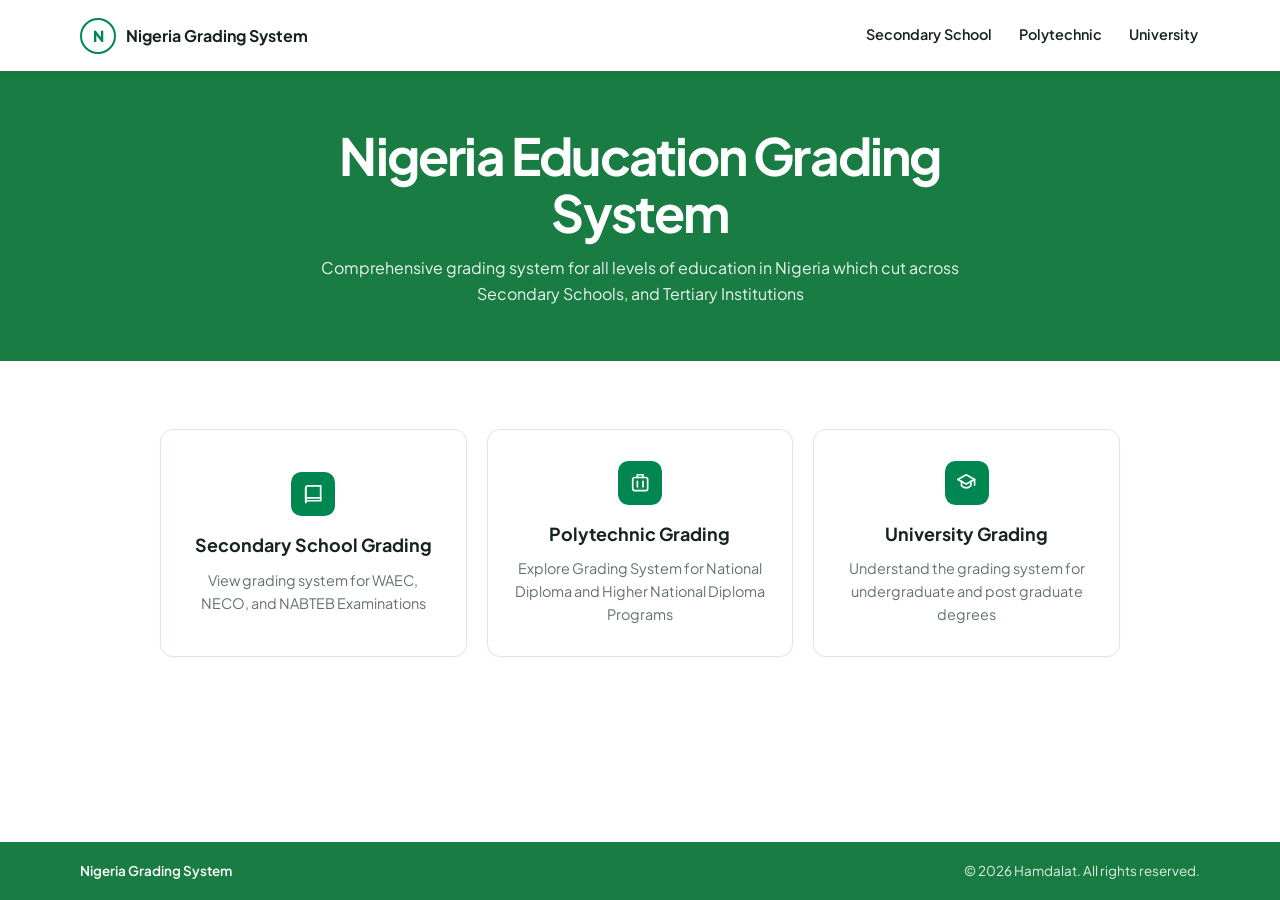
==== index.html @ 52fcf4c8 "Add HTML structure and JavaScript functionality for grading system across all education levels" ====
<!DOCTYPE html>
<html lang="en">
<head>
  <meta charset="UTF-8">
  <meta name="viewport" content="width=device-width, initial-scale=1.0">
  <title>Nigeria Grading System</title>
  <link rel="stylesheet" href="style.css">
</head>
<body data-page="home">
  <nav class="py-3 border border-danger">
    <div class="container nav-parent d-flex  justify-content-between">
      <div class="nav-text">
        <h2></h2>
        <p class="fw-semibold fs-5">Nigeria Grading System</p>
      </div>
      <div class="nav-links d-flex gap-4">
        <a class="text-decoration-none text-black fw-medium" href="secondary.html">Secondary School</a>
        <a class="text-decoration-none text-black fw-medium" href="poly.html">Polytechnic</a>
        <a class="text-decoration-none text-black fw-medium" href="university.html">University</a>
      </div>
    </div>
  </nav>
  
  <main class="border border-success">
    <div class="container text-center">
      <h1>Nigeria Education Grading System</h1>
      <p>
        Comprehensive grading system for all levels of education in Nigeria which cut across Secondary Schools, and Tertiary Institutions
      </p>
    </div>
  </main>

  <section class="border border-warning">
    <div class="container">
      <div class="border border-info d-flex justify-content-between">
      <a href="secondary.html" class="text-decoration-none text-black">
        <div class="border border-danger">
        <span class="card-icon" aria-hidden="true">
          <svg viewBox="0 0 24 24"><path d="M4 5.5A2.5 2.5 0 0 1 6.5 3H20v16H6.5A2.5 2.5 0 0 0 4 21z"></path><path d="M4 5.5v13A2.5 2.5 0 0 1 6.5 16H20"></path></svg>
        </span>
        <p>Secondary School Grading</p>
        <p>View grading system for WAEC, NECO, and NABTEB Examinations</p>
      </div>
      </a>
      <a href="poly.html" class="text-decoration-none text-black">
        <div class="border border-success">
        <span class="card-icon" aria-hidden="true">
          <svg viewBox="0 0 24 24"><rect x="4" y="7" width="16" height="14" rx="2"></rect><path d="M9 7V4h6v3M9 11v6M15 11v6"></path></svg>
        </span>
        <p>Polytechnic Grading</p>
        <p>Explore Grading System for National Diploma and Higher National Diploma Programs</p>
      </div>
      </a>
      <a href="university.html" class="text-decoration-none text-black">
        <div class="border border-warning">
        <span class="card-icon" aria-hidden="true">
          <svg viewBox="0 0 24 24"><path d="m3 9 9-5 9 5-9 5z"></path><path d="M7 11v5c3 2.5 7 2.5 10 0v-5M21 9v6"></path></svg>
        </span>
        <p>University Grading</p>
        <p>Understand the grading system for undergraduate and post graduate degrees</p>
      </div>
      </a>
    </div>
    </div>
  </section>

  <footer class="border border-success">
    <div class="container">
      <div class="footer-container d-flex justify-content-between">
        <div class="footer-text">
          <p>Nigeria Grading System</p>
        </div>
        <div class="footer-text">
          <p>© 2026 Hamdalat. All rights reserved.</p>
        </div>
      </div>
    </div>
  </footer>
  <script src="script.js"></script>
</body>
</html>
---- style.css ----
@import url('https://fonts.googleapis.com/css2?family=Plus+Jakarta+Sans:wght@400;500;600;700;800&display=swap');

:root {
  color-scheme: light;
  --green: #008751;
  --green-dark: #006b40;
  --green-light: #eaf6ef;
  --ink: #17231d;
  --muted: #64736a;
  --line: #dce8e1;
  --white: #fff;
}

* {
  box-sizing: border-box;
}

html {
  min-width: 320px;
  scroll-behavior: smooth;
}

body {
  min-height: 100vh;
  margin: 0;
  display: flex;
  flex-direction: column;
  background: #fff;
  color: var(--ink);
  font-family: "Plus Jakarta Sans", Arial, sans-serif;
  line-height: 1.6;
}

body[data-page="home"] > nav,
.site-header {
  width: 100%;
  padding: 1rem 1.5rem;
  background: var(--white);
  border: 0 !important;
  box-shadow: 0 1px 8px rgb(20 52 35 / 7%);
  position: relative;
  z-index: 1;
}

body[data-page="home"] > nav {
  padding: 1rem 1.5rem !important;
}

.nav-parent,
.site-header-inner {
  width: min(100%, 1120px);
  margin: 0 auto;
  display: flex;
  align-items: center;
  justify-content: space-between;
  gap: 1.5rem;
}

.nav-text,
.brand {
  display: flex;
  align-items: center;
  gap: 0.65rem;
  color: var(--ink);
  text-decoration: none;
  flex-shrink: 0;
}

.nav-text::before,
.brand-mark {
  content: "N";
  width: 2rem;
  height: 2rem;
  display: inline-grid;
  place-items: center;
  border: 2px solid var(--green);
  border-radius: 50%;
  color: var(--green);
  font-size: 0.95rem;
  font-weight: 800;
}

.nav-text h2 {
  display: none;
}

.nav-text p {
  margin: 0;
  font-size: 1rem;
  font-weight: 700;
}

.brand {
  font-weight: 700;
}

.nav-links {
  display: flex;
  align-items: center;
  justify-content: flex-end;
  flex-wrap: wrap;
  gap: 0.5rem 1.5rem;
}

.nav-links a {
  padding: 0.45rem 0.1rem;
  color: var(--ink) !important;
  font-size: 0.9rem;
  font-weight: 600;
  text-decoration: none;
  border-bottom: 2px solid transparent;
  transition: color 160ms ease, border-color 160ms ease;
}

.nav-links a:hover,
.nav-links a:focus-visible {
  color: var(--green) !important;
  border-bottom-color: var(--green);
}

body[data-page="secondary"] .nav-links a[href="secondary.html"],
body[data-page="poly"] .nav-links a[href="poly.html"],
body[data-page="university"] .nav-links a[href="university.html"] {
  color: var(--green) !important;
  border-bottom-color: var(--green);
}

body[data-page="home"] main {
  min-height: 290px;
  padding: 3.25rem 1.5rem;
  display: grid;
  place-items: center;
  border: 0 !important;
  background: #197c42;
  color: var(--white);
  text-align: center;
}

body[data-page="home"] main .container {
  max-width: 720px;
}

body[data-page="home"] main h1 {
  max-width: 620px;
  margin: 0 auto 0.85rem;
  font-size: clamp(2.2rem, 5vw, 3.2rem);
  font-weight: 700;
  letter-spacing: -0.035em;
  line-height: 1.12;
}

body[data-page="home"] main p {
  max-width: 650px;
  margin: 0 auto;
  color: rgb(255 255 255 / 92%);
  font-size: 1rem;
}

.page-hero {
  padding: 2.5rem 1.25rem;
  background: #197c42;
  color: var(--white);
  text-align: center;
}

.page-hero h1 {
  margin: 0;
  font-size: clamp(1.9rem, 4vw, 2.5rem);
  font-weight: 700;
  letter-spacing: -0.03em;
  line-height: 1.2;
}

.page-hero p {
  margin: 0.55rem 0 0;
  color: rgb(255 255 255 / 90%);
}

body:not([data-page="home"]) main {
  display: flex;
  flex: 1;
  flex-direction: column;
}

body[data-page="home"] section {
  flex: 1;
  padding: 4.25rem 1.5rem;
  border: 0 !important;
  background: #fff;
}

body[data-page="home"] section > .container {
  width: min(100%, 960px);
  margin: 0 auto;
}

body[data-page="home"] section .container > div {
  display: grid;
  grid-template-columns: repeat(3, minmax(0, 1fr));
  gap: 1.25rem;
  border: 0 !important;
}

body[data-page="home"] section .container > div > a {
  min-height: 228px;
  padding: 1.85rem 1.5rem;
  display: flex;
  align-items: stretch;
  color: var(--ink) !important;
  text-align: center;
  text-decoration: none;
  background: var(--white);
  border: 1px solid var(--line);
  border-radius: 0.8rem;
  box-shadow: 0 1px 2px rgb(12 57 32 / 3%);
  transition: border-color 180ms ease, box-shadow 180ms ease, transform 180ms ease;
}

body[data-page="home"] section .container > div > a:hover,
body[data-page="home"] section .container > div > a:focus-visible {
  border-color: var(--green);
  box-shadow: 0 12px 25px rgb(12 57 32 / 12%);
  transform: translateY(-3px);
}

body[data-page="home"] section .container > div > a > div {
  width: 100%;
  display: flex;
  flex-direction: column;
  align-items: center;
  justify-content: center;
  gap: 0.55rem;
  border: 0 !important;
}

.card-icon {
  width: 2.75rem;
  height: 2.75rem;
  margin-bottom: 0.4rem;
  display: grid;
  place-items: center;
  border-radius: 0.65rem;
  background: var(--green);
  color: var(--white);
}

.card-icon svg {
  width: 1.4rem;
  height: 1.4rem;
  fill: none;
  stroke: currentColor;
  stroke-linecap: round;
  stroke-linejoin: round;
  stroke-width: 1.8;
}

body[data-page="home"] section .container > div > a p:first-of-type {
  margin: 0;
  font-size: 1.12rem;
  font-weight: 700;
}

body[data-page="home"] section .container > div > a p:last-of-type {
  max-width: 250px;
  margin: 0;
  color: var(--muted);
  font-size: 0.9rem;
}

.grading-main {
  flex: 1;
  padding: clamp(2.5rem, 6vw, 4rem) 1.25rem;
  display: grid;
  place-items: center;
  background: #f5faf7;
}

.grading-card {
  width: min(100%, 560px);
  margin: 0 auto;
  padding: clamp(1.5rem, 5vw, 2.75rem);
  display: flex;
  flex-direction: column;
  gap: 1.15rem;
  background: var(--white);
  border: 1px solid #d5e8dc;
  border-radius: 1.15rem;
  box-shadow: 0 16px 40px rgb(24 75 46 / 10%);
}

.grading-intro {
  margin-bottom: 0.35rem;
  text-align: center;
}

.grading-intro h2 {
  margin: 0;
  color: var(--ink);
  font-size: clamp(1.35rem, 3vw, 1.65rem);
  font-weight: 700;
  letter-spacing: -0.025em;
  line-height: 1.3;
}

.grading-intro p {
  margin: 0.5rem 0 0;
  color: var(--muted);
  font-size: 0.95rem;
}

.grading-card > div:empty:not(#displayArea) {
  display: none;
}

.grading-card input {
  width: 100%;
  min-height: 3.75rem;
  padding: 0.9rem 1.1rem;
  color: var(--ink);
  background: #fcfefc;
  border: 1px solid #b8d9c5;
  border-radius: 0.7rem;
  font: inherit;
  transition: background-color 160ms ease, border-color 160ms ease, box-shadow 160ms ease;
}

.grading-card input::placeholder {
  color: #78877e;
}

.grading-card input:focus {
  outline: 0;
  border-color: var(--green);
  background: var(--white);
  box-shadow: 0 0 0 4px rgb(0 135 81 / 15%);
}

.grading-card button {
  width: 100%;
  min-height: 3.5rem;
  padding: 0.8rem 1.35rem;
  color: var(--white);
  background: var(--green);
  border: 0;
  border-radius: 0.7rem;
  cursor: pointer;
  font: inherit;
  font-weight: 700;
  transition: background-color 160ms ease, transform 160ms ease, box-shadow 160ms ease;
}

.grading-card button:hover {
  background: var(--green-dark);
  box-shadow: 0 5px 14px rgb(0 107 64 / 20%);
  transform: translateY(-1px);
}

.grading-card button:focus-visible {
  outline: 3px solid rgb(0 135 81 / 30%);
  outline-offset: 3px;
}

.grading-card button:active {
  background: #005b36;
  box-shadow: none;
  transform: translateY(1px);
}

#displayArea {
  min-height: 3.5rem;
  padding: 0.85rem 1rem;
  display: flex;
  align-items: center;
  color: var(--green-dark);
  background: #edf8f1;
  border: 1px solid #c5e5d1;
  border-radius: 0.7rem;
  font-weight: 600;
  font-size: 1.05rem;
}

#displayArea:empty {
  min-height: 0;
  padding: 0;
  border: 0;
  background: transparent;
}

#displayArea p {
  margin: 0;
}

body > footer,
.site-footer {
  width: 100%;
  margin-top: auto;
  padding: 1.15rem 1.5rem;
  color: var(--white);
  background: #197c42;
  border: 0 !important;
}

.footer-container,
.site-footer-inner {
  width: min(100%, 1120px);
  margin: 0 auto;
  display: flex;
  align-items: center;
  justify-content: space-between;
  gap: 1rem;
}

.footer-text p,
.site-footer p {
  margin: 0;
  font-size: 0.84rem;
}

.footer-text:first-child,
.site-footer p:first-child {
  font-weight: 600;
}

.site-footer p:last-child,
.footer-text:last-child {
  color: rgb(255 255 255 / 88%);
  text-align: right;
}

/* The landing page retains Bootstrap utility classes from its original markup. */
.border {
  border: 0 !important;
}

@media (max-width: 700px) {
  .nav-parent,
  .site-header-inner {
    align-items: flex-start;
    flex-direction: column;
    gap: 0.6rem;
  }

  .nav-links {
    width: 100%;
    justify-content: flex-start;
    gap: 0.35rem 1.1rem;
  }

  body[data-page="home"] > nav {
    padding: 0.85rem 1.1rem !important;
  }

  .site-header {
    padding: 0.85rem 1.1rem;
  }

  body[data-page="home"] main {
    min-height: 250px;
    padding: 3rem 1.2rem;
  }

  body[data-page="home"] section {
    padding: 2.5rem 1.1rem;
  }

  body[data-page="home"] section .container > div {
    grid-template-columns: 1fr;
  }

  body[data-page="home"] section .container > div > a {
    min-height: 200px;
  }
}

@media (max-width: 440px) {
  .nav-links {
    gap: 0.25rem 0.8rem;
  }

  .nav-links a {
    font-size: 0.82rem;
  }

  .footer-container,
  .site-footer-inner {
    align-items: flex-start;
    flex-direction: column;
    gap: 0.4rem;
  }

  .site-footer p:last-child,
  .footer-text:last-child {
    text-align: left;
  }

  .grading-main {
    padding: 2.25rem 1rem 3rem;
  }
}

@media (prefers-reduced-motion: reduce) {
  *,
  *::before,
  *::after {
    scroll-behavior: auto !important;
    transition-duration: 0.01ms !important;
    animation-duration: 0.01ms !important;
    animation-iteration-count: 1 !important;
  }
}
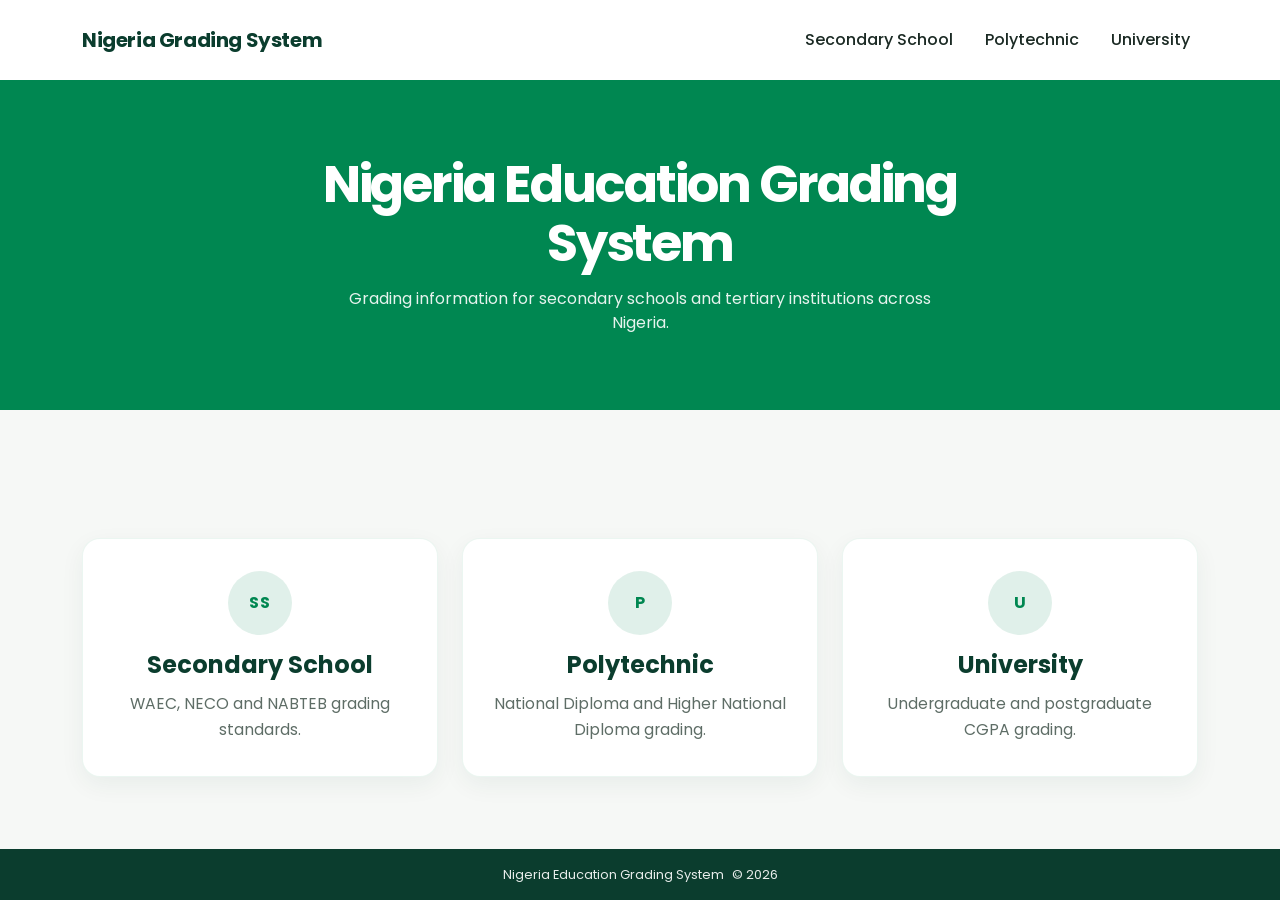
==== commit 2eeb4362: "Refactor HTML structure and styles for grading pages; integrate Bootstrap for responsive design and " ====
--- a/index.html
+++ b/index.html
@@ -1,81 +1,116 @@
-<!DOCTYPE html>
+<!doctype html>
 <html lang="en">
-<head>
-  <meta charset="UTF-8">
-  <meta name="viewport" content="width=device-width, initial-scale=1.0">
-  <title>Nigeria Grading System</title>
-  <link rel="stylesheet" href="style.css">
-</head>
-<body data-page="home">
-  <nav class="py-3 border border-danger">
-    <div class="container nav-parent d-flex  justify-content-between">
-      <div class="nav-text">
-        <h2></h2>
-        <p class="fw-semibold fs-5">Nigeria Grading System</p>
-      </div>
-      <div class="nav-links d-flex gap-4">
-        <a class="text-decoration-none text-black fw-medium" href="secondary.html">Secondary School</a>
-        <a class="text-decoration-none text-black fw-medium" href="poly.html">Polytechnic</a>
-        <a class="text-decoration-none text-black fw-medium" href="university.html">University</a>
-      </div>
+  <head>
+    <meta charset="utf-8" />
+    <meta name="viewport" content="width=device-width, initial-scale=1" />
+    <title>Nigeria Grading System</title>
+    <link
+      href="https://cdn.jsdelivr.net/npm/bootstrap@5.3.9/dist/css/bootstrap.min.css"
+      rel="stylesheet"
+      integrity="sha384-yEPZ7jP9S0QKiUQ0m3jjsO4ProIW7wvR9gXkI7JOGa2XVsw53Yke2bsdkBbjmmiX"
+      crossorigin="anonymous"
+    />
+    <link rel="stylesheet" href="style.css" />
+  </head>
+  <body>
+    <div class="page-shell">
+      <header class="site-header">
+        <div class="container">
+          <nav class="navbar navbar-expand-lg bg-white px-0">
+            <a class="navbar-brand fw-bold" href="index.html"
+              >Nigeria Grading System</a
+            >
+            <button
+              class="navbar-toggler border-0"
+              type="button"
+              data-bs-toggle="collapse"
+              data-bs-target="#navbarNavAltMarkup"
+              aria-controls="navbarNavAltMarkup"
+              aria-expanded="false"
+              aria-label="Toggle navigation"
+            >
+              <span class="navbar-toggler-icon"></span>
+            </button>
+            <div class="collapse navbar-collapse" id="navbarNavAltMarkup">
+              <div class="navbar-nav ms-auto align-items-lg-center gap-lg-3">
+                <a class="nav-link text-dark fw-medium" href="secondary.html"
+                  >Secondary School</a
+                >
+                <a class="nav-link text-dark fw-medium" href="poly.html"
+                  >Polytechnic</a
+                >
+                <a class="nav-link text-dark fw-medium" href="university.html"
+                  >University</a
+                >
+              </div>
+            </div>
+          </nav>
+        </div>
+      </header>
+
+      <main class="hero-section">
+        <div class="container">
+          <div class="hero-content mx-auto text-center">
+            <h1>Nigeria Education Grading System</h1>
+            <p>
+              Grading information for secondary schools and tertiary
+              institutions across Nigeria.
+            </p>
+          </div>
+        </div>
+      </main>
+
+      <section class="cards-section">
+        <div class="container">
+          <div class="row g-4">
+            <div class="col-12 col-md-4">
+              <a class="card-link" href="secondary.html">
+                <div class="grade-card">
+                  <div class="card-icon">SS</div>
+                  <h3>Secondary School</h3>
+                  <p>WAEC, NECO and NABTEB grading standards.</p>
+                </div>
+              </a>
+            </div>
+
+            <div class="col-12 col-md-4">
+              <a class="card-link" href="poly.html">
+                <div class="grade-card">
+                  <div class="card-icon">P</div>
+                  <h3>Polytechnic</h3>
+                  <p>National Diploma and Higher National Diploma grading.</p>
+                </div>
+              </a>
+            </div>
+
+            <div class="col-12 col-md-4">
+              <a class="card-link" href="university.html">
+                <div class="grade-card">
+                  <div class="card-icon">U</div>
+                  <h3>University</h3>
+                  <p>Undergraduate and postgraduate CGPA grading.</p>
+                </div>
+              </a>
+            </div>
+          </div>
+        </div>
+      </section>
+
+      <footer class="site-footer">
+        <div class="container">
+          <p>Nigeria Education Grading System</p>
+          <p>© <span id="year"></span></p>
+        </div>
+      </footer>
     </div>
-  </nav>
-  
-  <main class="border border-success">
-    <div class="container text-center">
-      <h1>Nigeria Education Grading System</h1>
-      <p>
-        Comprehensive grading system for all levels of education in Nigeria which cut across Secondary Schools, and Tertiary Institutions
-      </p>
-    </div>
-  </main>
-
-  <section class="border border-warning">
-    <div class="container">
-      <div class="border border-info d-flex justify-content-between">
-      <a href="secondary.html" class="text-decoration-none text-black">
-        <div class="border border-danger">
-        <span class="card-icon" aria-hidden="true">
-          <svg viewBox="0 0 24 24"><path d="M4 5.5A2.5 2.5 0 0 1 6.5 3H20v16H6.5A2.5 2.5 0 0 0 4 21z"></path><path d="M4 5.5v13A2.5 2.5 0 0 1 6.5 16H20"></path></svg>
-        </span>
-        <p>Secondary School Grading</p>
-        <p>View grading system for WAEC, NECO, and NABTEB Examinations</p>
-      </div>
-      </a>
-      <a href="poly.html" class="text-decoration-none text-black">
-        <div class="border border-success">
-        <span class="card-icon" aria-hidden="true">
-          <svg viewBox="0 0 24 24"><rect x="4" y="7" width="16" height="14" rx="2"></rect><path d="M9 7V4h6v3M9 11v6M15 11v6"></path></svg>
-        </span>
-        <p>Polytechnic Grading</p>
-        <p>Explore Grading System for National Diploma and Higher National Diploma Programs</p>
-      </div>
-      </a>
-      <a href="university.html" class="text-decoration-none text-black">
-        <div class="border border-warning">
-        <span class="card-icon" aria-hidden="true">
-          <svg viewBox="0 0 24 24"><path d="m3 9 9-5 9 5-9 5z"></path><path d="M7 11v5c3 2.5 7 2.5 10 0v-5M21 9v6"></path></svg>
-        </span>
-        <p>University Grading</p>
-        <p>Understand the grading system for undergraduate and post graduate degrees</p>
-      </div>
-      </a>
-    </div>
-    </div>
-  </section>
-
-  <footer class="border border-success">
-    <div class="container">
-      <div class="footer-container d-flex justify-content-between">
-        <div class="footer-text">
-          <p>Nigeria Grading System</p>
-        </div>
-        <div class="footer-text">
-          <p>© 2026 Hamdalat. All rights reserved.</p>
-        </div>
-      </div>
-    </div>
-  </footer>
+  </body>
+  <script
+    src="https://cdn.jsdelivr.net/npm/bootstrap@5.3.9/dist/js/bootstrap.bundle.min.js"
+    integrity="sha384-WyOxWvTyr1QaMPfiPJSv76iReVthorl5uWlFtZPyK0IEB0hGzo9y5Bp9mYanr8Bu"
+    crossorigin="anonymous"
+  ></script>
+  <script>
+    document.getElementById("year").textContent = new Date().getFullYear();
+  </script>
   <script src="script.js"></script>
-</body>
-</html>+</html>
--- a/style.css
+++ b/style.css
@@ -1,510 +1,372 @@
-@import url('https://fonts.googleapis.com/css2?family=Plus+Jakarta+Sans:wght@400;500;600;700;800&display=swap');
+@import url("https://fonts.googleapis.com/css2?family=Poppins:wght@400;500;600;700;800&display=swap");
 
 :root {
-  color-scheme: light;
   --green: #008751;
-  --green-dark: #006b40;
-  --green-light: #eaf6ef;
-  --ink: #17231d;
-  --muted: #64736a;
-  --line: #dce8e1;
-  --white: #fff;
+  --green-dark: #0b3d2e;
+  --bg: #f6f8f6;
+  --card: #ffffff;
+  --text: #1b2a24;
+  --muted: #5e6d66;
 }
 
 * {
   box-sizing: border-box;
 }
 
-html {
-  min-width: 320px;
-  scroll-behavior: smooth;
-}
-
+html,
 body {
+  min-height: 100%;
+  height: 100%;
+}
+
+body {
+  margin: 0;
+  font-family: "Poppins", sans-serif;
+  background: var(--bg);
+  color: var(--text);
+  display: flex;
+  flex-direction: column;
+}
+
+img {
+  max-width: 100%;
+}
+
+.site-header {
+  background: #fff;
+  box-shadow: 0 2px 12px rgba(11, 61, 46, 0.06);
+}
+
+.navbar {
+  min-height: 80px;
+}
+
+.navbar-brand {
+  color: var(--green-dark) !important;
+  letter-spacing: -0.02em;
+}
+
+.nav-link {
+  color: var(--text) !important;
+  font-weight: 500;
+  transition: color 0.2s ease;
+}
+
+.nav-link:hover,
+.nav-link:focus {
+  color: var(--green) !important;
+}
+
+.navbar-toggler {
+  box-shadow: none;
+}
+
+.page-shell {
   min-height: 100vh;
-  margin: 0;
-  display: flex;
-  flex-direction: column;
+  display: flex;
+  flex-direction: column;
+}
+
+.page-main {
+  background: var(--bg);
+  display: flex;
+  align-items: center;
+  justify-content: center;
+  flex: 1;
+  padding: 3rem 0 3.5rem;
+}
+
+.page-main .container {
+  display: flex;
+  flex-direction: column;
+  align-items: center;
+  justify-content: center;
+  gap: 2rem;
+}
+
+.page-intro {
+  max-width: 700px;
+  text-align: center;
+  color: var(--green-dark);
+}
+
+.page-intro h1 {
+  margin: 0;
+  font-size: clamp(2rem, 4vw, 3rem);
+  letter-spacing: -0.04em;
+  font-weight: 700;
+  line-height: 1.2;
+}
+
+.page-intro p {
+  margin: 0.8rem 0 0;
+  color: var(--muted);
+  font-size: 0.98rem;
+}
+
+.calculator-card {
+  width: min(100%, 560px);
   background: #fff;
-  color: var(--ink);
-  font-family: "Plus Jakarta Sans", Arial, sans-serif;
-  line-height: 1.6;
-}
-
-body[data-page="home"] > nav,
-.site-header {
+  border: 1px solid rgba(0, 135, 81, 0.1);
+  border-radius: 20px;
+  box-shadow: 0 12px 28px rgba(11, 61, 46, 0.08);
+}
+
+.calculator-inner {
+  padding: 2rem 1.5rem;
+  display: flex;
+  flex-direction: column;
+  gap: 1rem;
+}
+
+.calculator-inner #input {
   width: 100%;
-  padding: 1rem 1.5rem;
-  background: var(--white);
-  border: 0 !important;
-  box-shadow: 0 1px 8px rgb(20 52 35 / 7%);
-  position: relative;
-  z-index: 1;
-}
-
-body[data-page="home"] > nav {
-  padding: 1rem 1.5rem !important;
-}
-
-.nav-parent,
-.site-header-inner {
-  width: min(100%, 1120px);
-  margin: 0 auto;
-  display: flex;
-  align-items: center;
-  justify-content: space-between;
-  gap: 1.5rem;
-}
-
-.nav-text,
-.brand {
-  display: flex;
-  align-items: center;
-  gap: 0.65rem;
-  color: var(--ink);
+  min-height: 52px;
+  padding: 0.8rem 1rem;
+  border: 1px solid rgba(0, 135, 81, 0.2);
+  border-radius: 12px;
+  background: #f9fbfa;
+  font-size: 1rem;
+  color: var(--text);
+}
+
+.calculator-inner #input:focus {
+  outline: 2px solid rgba(0, 135, 81, 0.2);
+  border-color: var(--green);
+}
+
+.calculator-inner button {
+  width: 100%;
+  min-height: 52px;
+  border: none;
+  border-radius: 12px;
+  background: var(--green);
+  color: #fff;
+  font-weight: 600;
+}
+
+.calculator-inner button:hover {
+  background: #007546;
+}
+
+.calculator-inner #displayArea {
+  min-height: 60px;
+  padding: 0.9rem 1rem;
+  border-radius: 12px;
+  background: rgba(0, 135, 81, 0.06);
+  color: var(--green-dark);
+  font-weight: 600;
+  display: flex;
+  align-items: center;
+}
+
+.page-shell {
+  display: flex;
+  flex-direction: column;
+  min-height: 100vh;
+}
+
+.hero-section {
+  background: var(--green);
+  color: #fff;
+  display: flex;
+  align-items: center;
+  justify-content: center;
+  flex: 1;
+}
+
+.hero-content {
+  max-width: 720px;
+}
+
+.hero-content h1 {
+  margin: 0;
+  font-size: clamp(2.2rem, 4vw, 3.5rem);
+  font-weight: 700;
+  letter-spacing: -0.04em;
+  line-height: 1.15;
+}
+
+.hero-content p {
+  margin: 0.9rem auto 0;
+  max-width: 620px;
+  color: rgba(255, 255, 255, 0.9);
+  font-size: 1rem;
+}
+
+.cards-section {
+  padding: 8rem 0 4.5rem;
+  display: flex;
+  align-items: center;
+  justify-content: center;
+}
+
+.card-link {
+  display: block;
+  height: 100%;
   text-decoration: none;
-  flex-shrink: 0;
-}
-
-.nav-text::before,
-.brand-mark {
-  content: "N";
-  width: 2rem;
-  height: 2rem;
-  display: inline-grid;
-  place-items: center;
-  border: 2px solid var(--green);
-  border-radius: 50%;
-  color: var(--green);
-  font-size: 0.95rem;
-  font-weight: 800;
-}
-
-.nav-text h2 {
-  display: none;
-}
-
-.nav-text p {
-  margin: 0;
-  font-size: 1rem;
-  font-weight: 700;
-}
-
-.brand {
-  font-weight: 700;
-}
-
-.nav-links {
-  display: flex;
-  align-items: center;
-  justify-content: flex-end;
-  flex-wrap: wrap;
-  gap: 0.5rem 1.5rem;
-}
-
-.nav-links a {
-  padding: 0.45rem 0.1rem;
-  color: var(--ink) !important;
-  font-size: 0.9rem;
-  font-weight: 600;
-  text-decoration: none;
-  border-bottom: 2px solid transparent;
-  transition: color 160ms ease, border-color 160ms ease;
-}
-
-.nav-links a:hover,
-.nav-links a:focus-visible {
-  color: var(--green) !important;
-  border-bottom-color: var(--green);
-}
-
-body[data-page="secondary"] .nav-links a[href="secondary.html"],
-body[data-page="poly"] .nav-links a[href="poly.html"],
-body[data-page="university"] .nav-links a[href="university.html"] {
-  color: var(--green) !important;
-  border-bottom-color: var(--green);
-}
-
-body[data-page="home"] main {
-  min-height: 290px;
-  padding: 3.25rem 1.5rem;
+  color: inherit;
+}
+
+.grade-card {
+  height: 100%;
+  padding: 2rem 1.5rem;
+  background: var(--card);
+  border: 1px solid rgba(0, 135, 81, 0.08);
+  border-radius: 18px;
+  box-shadow: 0 8px 24px rgba(11, 61, 46, 0.06);
+  text-align: center;
+  transition:
+    transform 0.2s ease,
+    box-shadow 0.2s ease,
+    border-color 0.2s ease;
+}
+
+.grade-card:hover,
+.grade-card:focus {
+  transform: translateY(-4px);
+  border-color: rgba(0, 135, 81, 0.35);
+  box-shadow: 0 14px 30px rgba(11, 61, 46, 0.09);
+}
+
+.card-icon {
+  width: 64px;
+  height: 64px;
+  margin: 0 auto 1rem;
   display: grid;
   place-items: center;
-  border: 0 !important;
-  background: #197c42;
-  color: var(--white);
+  border-radius: 50%;
+  background: rgba(0, 135, 81, 0.12);
+  color: var(--green);
+  font-weight: 700;
+  letter-spacing: 0.05em;
+}
+
+.grade-card h3 {
+  margin: 0 0 0.7rem;
+  color: var(--green-dark);
+  font-size: 1.5rem;
+  font-weight: 700;
+}
+
+.grade-card p {
+  margin: 0;
+  color: var(--muted);
+  font-size: 0.98rem;
+  line-height: 1.7;
+}
+
+.site-footer {
+  background: var(--green-dark);
+  color: rgba(255, 255, 255, 0.9);
+  padding: 1rem 0;
+  margin-top: auto;
+}
+
+.site-footer .container {
+  display: flex;
+  align-items: center;
+  justify-content: center;
+  gap: 0.5rem;
+  flex-wrap: wrap;
   text-align: center;
 }
 
-body[data-page="home"] main .container {
-  max-width: 720px;
-}
-
-body[data-page="home"] main h1 {
-  max-width: 620px;
-  margin: 0 auto 0.85rem;
-  font-size: clamp(2.2rem, 5vw, 3.2rem);
-  font-weight: 700;
-  letter-spacing: -0.035em;
-  line-height: 1.12;
-}
-
-body[data-page="home"] main p {
-  max-width: 650px;
-  margin: 0 auto;
-  color: rgb(255 255 255 / 92%);
-  font-size: 1rem;
-}
-
-.page-hero {
-  padding: 2.5rem 1.25rem;
-  background: #197c42;
-  color: var(--white);
-  text-align: center;
-}
-
-.page-hero h1 {
-  margin: 0;
-  font-size: clamp(1.9rem, 4vw, 2.5rem);
-  font-weight: 700;
-  letter-spacing: -0.03em;
-  line-height: 1.2;
-}
-
-.page-hero p {
-  margin: 0.55rem 0 0;
-  color: rgb(255 255 255 / 90%);
-}
-
-body:not([data-page="home"]) main {
-  display: flex;
-  flex: 1;
-  flex-direction: column;
-}
-
-body[data-page="home"] section {
-  flex: 1;
-  padding: 4.25rem 1.5rem;
-  border: 0 !important;
-  background: #fff;
-}
-
-body[data-page="home"] section > .container {
-  width: min(100%, 960px);
-  margin: 0 auto;
-}
-
-body[data-page="home"] section .container > div {
-  display: grid;
-  grid-template-columns: repeat(3, minmax(0, 1fr));
-  gap: 1.25rem;
-  border: 0 !important;
-}
-
-body[data-page="home"] section .container > div > a {
-  min-height: 228px;
-  padding: 1.85rem 1.5rem;
-  display: flex;
-  align-items: stretch;
-  color: var(--ink) !important;
-  text-align: center;
-  text-decoration: none;
-  background: var(--white);
-  border: 1px solid var(--line);
-  border-radius: 0.8rem;
-  box-shadow: 0 1px 2px rgb(12 57 32 / 3%);
-  transition: border-color 180ms ease, box-shadow 180ms ease, transform 180ms ease;
-}
-
-body[data-page="home"] section .container > div > a:hover,
-body[data-page="home"] section .container > div > a:focus-visible {
-  border-color: var(--green);
-  box-shadow: 0 12px 25px rgb(12 57 32 / 12%);
-  transform: translateY(-3px);
-}
-
-body[data-page="home"] section .container > div > a > div {
-  width: 100%;
-  display: flex;
-  flex-direction: column;
-  align-items: center;
-  justify-content: center;
-  gap: 0.55rem;
-  border: 0 !important;
-}
-
-.card-icon {
-  width: 2.75rem;
-  height: 2.75rem;
-  margin-bottom: 0.4rem;
-  display: grid;
-  place-items: center;
-  border-radius: 0.65rem;
-  background: var(--green);
-  color: var(--white);
-}
-
-.card-icon svg {
-  width: 1.4rem;
-  height: 1.4rem;
-  fill: none;
-  stroke: currentColor;
-  stroke-linecap: round;
-  stroke-linejoin: round;
-  stroke-width: 1.8;
-}
-
-body[data-page="home"] section .container > div > a p:first-of-type {
-  margin: 0;
-  font-size: 1.12rem;
-  font-weight: 700;
-}
-
-body[data-page="home"] section .container > div > a p:last-of-type {
-  max-width: 250px;
-  margin: 0;
-  color: var(--muted);
-  font-size: 0.9rem;
-}
-
-.grading-main {
-  flex: 1;
-  padding: clamp(2.5rem, 6vw, 4rem) 1.25rem;
-  display: grid;
-  place-items: center;
-  background: #f5faf7;
-}
-
-.grading-card {
-  width: min(100%, 560px);
-  margin: 0 auto;
-  padding: clamp(1.5rem, 5vw, 2.75rem);
-  display: flex;
-  flex-direction: column;
-  gap: 1.15rem;
-  background: var(--white);
-  border: 1px solid #d5e8dc;
-  border-radius: 1.15rem;
-  box-shadow: 0 16px 40px rgb(24 75 46 / 10%);
-}
-
-.grading-intro {
-  margin-bottom: 0.35rem;
-  text-align: center;
-}
-
-.grading-intro h2 {
-  margin: 0;
-  color: var(--ink);
-  font-size: clamp(1.35rem, 3vw, 1.65rem);
-  font-weight: 700;
-  letter-spacing: -0.025em;
-  line-height: 1.3;
-}
-
-.grading-intro p {
-  margin: 0.5rem 0 0;
-  color: var(--muted);
-  font-size: 0.95rem;
-}
-
-.grading-card > div:empty:not(#displayArea) {
-  display: none;
-}
-
-.grading-card input {
-  width: 100%;
-  min-height: 3.75rem;
-  padding: 0.9rem 1.1rem;
-  color: var(--ink);
-  background: #fcfefc;
-  border: 1px solid #b8d9c5;
-  border-radius: 0.7rem;
-  font: inherit;
-  transition: background-color 160ms ease, border-color 160ms ease, box-shadow 160ms ease;
-}
-
-.grading-card input::placeholder {
-  color: #78877e;
-}
-
-.grading-card input:focus {
-  outline: 0;
-  border-color: var(--green);
-  background: var(--white);
-  box-shadow: 0 0 0 4px rgb(0 135 81 / 15%);
-}
-
-.grading-card button {
-  width: 100%;
-  min-height: 3.5rem;
-  padding: 0.8rem 1.35rem;
-  color: var(--white);
-  background: var(--green);
-  border: 0;
-  border-radius: 0.7rem;
-  cursor: pointer;
-  font: inherit;
-  font-weight: 700;
-  transition: background-color 160ms ease, transform 160ms ease, box-shadow 160ms ease;
-}
-
-.grading-card button:hover {
-  background: var(--green-dark);
-  box-shadow: 0 5px 14px rgb(0 107 64 / 20%);
-  transform: translateY(-1px);
-}
-
-.grading-card button:focus-visible {
-  outline: 3px solid rgb(0 135 81 / 30%);
-  outline-offset: 3px;
-}
-
-.grading-card button:active {
-  background: #005b36;
-  box-shadow: none;
-  transform: translateY(1px);
-}
-
-#displayArea {
-  min-height: 3.5rem;
-  padding: 0.85rem 1rem;
-  display: flex;
-  align-items: center;
-  color: var(--green-dark);
-  background: #edf8f1;
-  border: 1px solid #c5e5d1;
-  border-radius: 0.7rem;
-  font-weight: 600;
-  font-size: 1.05rem;
-}
-
-#displayArea:empty {
-  min-height: 0;
-  padding: 0;
-  border: 0;
-  background: transparent;
-}
-
-#displayArea p {
-  margin: 0;
-}
-
-body > footer,
-.site-footer {
-  width: 100%;
-  margin-top: auto;
-  padding: 1.15rem 1.5rem;
-  color: var(--white);
-  background: #197c42;
-  border: 0 !important;
-}
-
-.footer-container,
-.site-footer-inner {
-  width: min(100%, 1120px);
-  margin: 0 auto;
-  display: flex;
-  align-items: center;
-  justify-content: space-between;
-  gap: 1rem;
-}
-
-.footer-text p,
 .site-footer p {
   margin: 0;
-  font-size: 0.84rem;
-}
-
-.footer-text:first-child,
-.site-footer p:first-child {
-  font-weight: 600;
-}
-
-.site-footer p:last-child,
-.footer-text:last-child {
-  color: rgb(255 255 255 / 88%);
-  text-align: right;
-}
-
-/* The landing page retains Bootstrap utility classes from its original markup. */
-.border {
-  border: 0 !important;
-}
-
-@media (max-width: 700px) {
-  .nav-parent,
-  .site-header-inner {
-    align-items: flex-start;
+  font-size: 0.8rem;
+}
+
+@media (max-width: 991.98px) {
+  .site-header {
+    background: #fff;
+    box-shadow: 0 2px 8px rgba(11, 61, 46, 0.08);
+  }
+
+  .navbar {
+    min-height: 62px;
+    padding: 0.4rem 0;
+  }
+
+  .navbar-brand {
+    color: var(--green-dark) !important;
+    font-size: 1.05rem;
+    line-height: 1.2;
+  }
+
+  .navbar-toggler {
+    width: 42px;
+    height: 42px;
+    margin-left: auto;
+    border: 1px solid rgba(11, 61, 46, 0.45);
+    border-radius: 10px;
+    color: var(--green-dark);
+    background: #fff;
+    padding: 0.35rem 0.5rem;
+  }
+
+  .navbar-toggler:focus {
+    box-shadow: none;
+  }
+
+  .navbar-toggler-icon {
+    width: 1.2rem;
+    height: 1.2rem;
+    background-image: url("data:image/svg+xml,%3csvg xmlns='http://www.w3.org/2000/svg' viewBox='0 0 30 30'%3e%3cpath stroke='rgba(11, 61, 46, 1)' stroke-linecap='round' stroke-width='2.5' d='M4 7h22M4 15h22M4 23h22'/%3e%3c/svg%3e");
+  }
+
+  .navbar-collapse {
+    background: #fff;
+    border-top: 1px solid rgba(11, 61, 46, 0.08);
+    margin-top: 0.35rem;
+    padding-top: 0.5rem;
+  }
+
+  .navbar-nav {
+    width: 100%;
+    gap: 0.25rem;
+  }
+
+  .navbar-nav .nav-link {
+    display: block;
+    width: 100%;
+    padding: 0.75rem 0.9rem;
+    border-radius: 10px;
+    color: var(--green-dark) !important;
+    font-weight: 600;
+  }
+
+  .navbar-nav .nav-link.active,
+  .navbar-nav .nav-link[aria-current="page"] {
+    background: rgba(0, 135, 81, 0.12);
+    color: var(--green) !important;
+  }
+}
+
+@media (max-width: 767.98px) {
+  .navbar {
+    min-height: 62px;
+  }
+
+  .navbar-brand {
+    font-size: 1.05rem;
+  }
+
+  .hero-section {
+    padding-top: 3rem;
+    padding-bottom: 3rem;
+  }
+
+  .cards-section {
+    padding: 2.75rem 0 3.5rem;
+  }
+
+  .grade-card {
+    padding: 1.5rem 1.25rem;
+  }
+
+  .site-footer .container {
     flex-direction: column;
-    gap: 0.6rem;
-  }
-
-  .nav-links {
-    width: 100%;
-    justify-content: flex-start;
-    gap: 0.35rem 1.1rem;
-  }
-
-  body[data-page="home"] > nav {
-    padding: 0.85rem 1.1rem !important;
-  }
-
-  .site-header {
-    padding: 0.85rem 1.1rem;
-  }
-
-  body[data-page="home"] main {
-    min-height: 250px;
-    padding: 3rem 1.2rem;
-  }
-
-  body[data-page="home"] section {
-    padding: 2.5rem 1.1rem;
-  }
-
-  body[data-page="home"] section .container > div {
-    grid-template-columns: 1fr;
-  }
-
-  body[data-page="home"] section .container > div > a {
-    min-height: 200px;
-  }
-}
-
-@media (max-width: 440px) {
-  .nav-links {
-    gap: 0.25rem 0.8rem;
-  }
-
-  .nav-links a {
-    font-size: 0.82rem;
-  }
-
-  .footer-container,
-  .site-footer-inner {
-    align-items: flex-start;
-    flex-direction: column;
-    gap: 0.4rem;
-  }
-
-  .site-footer p:last-child,
-  .footer-text:last-child {
-    text-align: left;
-  }
-
-  .grading-main {
-    padding: 2.25rem 1rem 3rem;
-  }
-}
-
-@media (prefers-reduced-motion: reduce) {
-  *,
-  *::before,
-  *::after {
-    scroll-behavior: auto !important;
-    transition-duration: 0.01ms !important;
-    animation-duration: 0.01ms !important;
-    animation-iteration-count: 1 !important;
-  }
-}
+    text-align: center;
+  }
+}
